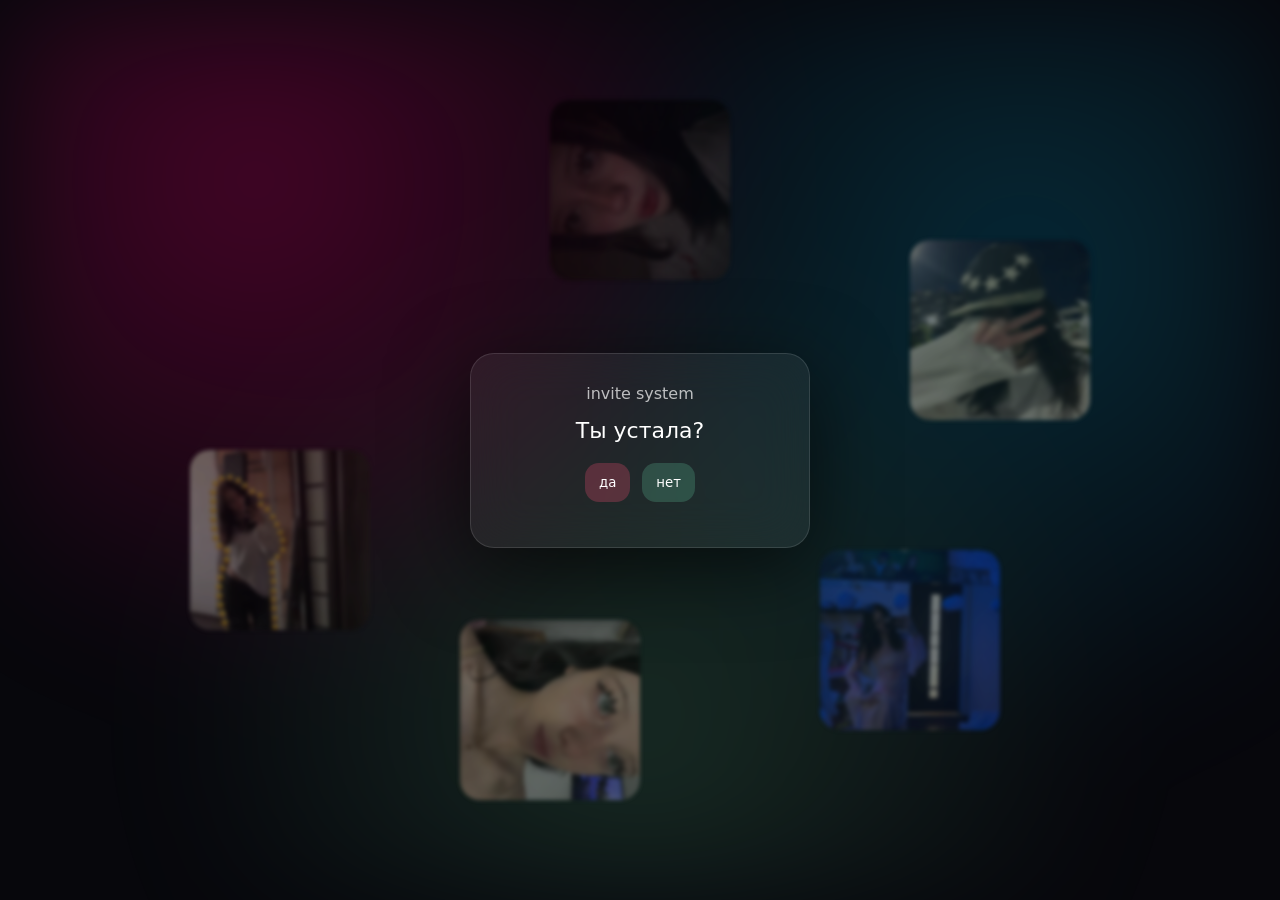
==== index.html @ 66d2438a "Update index.html" ====
<!DOCTYPE html>
<html lang="ru">
<head>
<meta charset="UTF-8">
<meta name="viewport" content="width=device-width, initial-scale=1.0">
<title>invite</title>
<link rel="stylesheet" href="style.css">
</head>

<body>

<div class="glow"></div>

<div class="gallery">
  <img src="images/photo1.jpg">
  <img src="images/photo2.jpg">
  <img src="images/photo3.jpg">
  <img src="images/photo4.jpg">
  <img src="images/photo5.jpg">
</div>

<div class="card" id="card">

  <div class="title">invite system</div>

  <div id="question" class="question">Ты устала?</div>

  <div id="buttons" class="buttons">

    <button class="btn danger" onclick="answer('yes')">да</button>
    <button class="btn good" onclick="answer('no')">нет</button>

  </div>

  <div id="msg" class="msg"></div>

</div>

<script>
let step = 1;
let locked = false;

const q = document.getElementById("question");
const btn = document.getElementById("buttons");
const msg = document.getElementById("msg");
const card = document.getElementById("card");

function animate(){
  card.classList.add("pop");
  setTimeout(()=>card.classList.remove("pop"),300);
}

function stop(){
  btn.innerHTML = "";
  locked = true;
}

/* 🔙 кнопка назад */
function back(){
  locked = false;
  step = 1;
  msg.innerText = "";
  q.innerText = "Ты устала?";

  btn.innerHTML = `
    <button class="btn danger" onclick="answer('yes')">да</button>
    <button class="btn good" onclick="answer('no')">нет</button>
  `;
}

function answer(type){
  if(locked && type !== 'back') return;

  animate();

  // 1
  if(step === 1){

    if(type === "yes"){
      q.innerText = "закрой сайт и отдохни";
      msg.innerText = "💤";

      btn.innerHTML = `
        <button class="btn back" onclick="back()">назад</button>
      `;
      locked = true;
      return;
    }

    step++;
    q.innerText = "как настроение?";

    btn.innerHTML = `
      <button class="btn good" onclick="answer('good')">все хорошо</button>
      <button class="btn danger" onclick="answer('bad')">плохо</button>
    `;
    return;
  }

  // 2
  if(step === 2){

    if(type === "bad"){
      q.innerText = "надеюсь станет лучше";
      msg.innerText = "💙";

      btn.innerHTML = `
        <button class="btn back" onclick="back()">назад</button>
      `;
      locked = true;
      return;
    }

    step++;
    q.innerText = "пойдём в Discord?";

    btn.innerHTML = `
      <button class="btn good" onclick="answer('yes')">да</button>
      <button class="btn danger" onclick="answer('no')">нет</button>
    `;
    return;
  }

  // 3
  if(step === 3){

    if(type === "yes"){
      window.open("https://t.me/ffweld?text=пойдем!", "_blank");
      return;
    }

    q.innerText = "ну ладнааа";
    msg.innerText = "🌧";

    btn.innerHTML = `
      <button class="btn good" onclick="window.open('https://rainymood.com/', '_blank')">
        ок
      </button>
    `;

    stop();
    return;
  }
}
</script>

</body>
</html>
---- style.css ----
*{
margin:0;
padding:0;
box-sizing:border-box;
font-family:system-ui;
}

body{
height:100vh;
overflow:hidden;
display:flex;
justify-content:center;
align-items:center;
background:#07070c;
color:white;
}

/* 🌫 glow фон */
.glow{
position:fixed;
inset:0;
background:
radial-gradient(circle at 20% 20%, rgba(255,0,120,0.25), transparent 40%),
radial-gradient(circle at 80% 30%, rgba(0,200,255,0.18), transparent 40%),
radial-gradient(circle at 50% 80%, rgba(120,255,180,0.15), transparent 50%);
filter:blur(60px);
z-index:-3;
animation:moveGlow 10s infinite alternate;
}

/* 📸 фото */
.gallery{
position:absolute;
width:900px;
height:700px;
}

.gallery img{
position:absolute;
width:180px;
height:180px;
object-fit:cover;
border-radius:20px;
filter:blur(2px) brightness(0.7);
opacity:0.6;
transition:0.4s;
animation:float 8s ease-in-out infinite;
}

.gallery img:nth-child(1){top:0;left:40%;}
.gallery img:nth-child(2){top:20%;right:0;}
.gallery img:nth-child(3){bottom:0;left:30%;}
.gallery img:nth-child(4){bottom:10%;right:10%;}
.gallery img:nth-child(5){top:50%;left:0;}

/* hover */
.gallery img:hover{
transform:scale(1.2);
opacity:1;
filter:blur(0);
z-index:5;
}

/* 🧊 карточка */
.card{
width:340px;
padding:30px;
border-radius:24px;
background:rgba(255,255,255,0.06);
backdrop-filter:blur(25px);
border:1px solid rgba(255,255,255,0.12);
text-align:center;
box-shadow:0 20px 80px rgba(0,0,0,0.6);
z-index:2;
animation:fadeIn 1s ease;
}

/* текст */
.title{
display:flex;
align-items:center;
justify-content:center;
gap:8px;
opacity:0.7;
margin-bottom:15px;
}

.question{
font-size:22px;
margin-bottom:20px;
animation:textIn 0.5s ease;
}

.msg{
margin-top:15px;
opacity:0.7;
}

/* кнопки */
.buttons{
display:flex;
gap:12px;
justify-content:center;
flex-wrap:wrap;
}

.btn{
display:flex;
align-items:center;
gap:6px;
padding:12px 14px;
border-radius:14px;
border:none;
cursor:pointer;
color:white;
background:rgba(255,255,255,0.08);
transition:0.2s;
}

.btn:hover{
transform:scale(1.08);
}

.icon{
width:16px;
height:16px;
}

/* цвета */
.danger{background:rgba(255,80,120,0.25);}
.good{background:rgba(120,255,200,0.18);}

/* ✨ анимации */
@keyframes float{
0%,100%{transform:translateY(0);}
50%{transform:translateY(-15px);}
}

@keyframes fadeIn{
from{opacity:0;transform:scale(0.98);}
to{opacity:1;transform:scale(1);}
}

@keyframes textIn{
from{opacity:0;transform:translateY(10px);}
to{opacity:1;transform:translateY(0);}
}

@keyframes moveGlow{
0%{transform:translateX(-20px);}
100%{transform:translateX(20px);}
}

/* 💥 эффект клика */
.pop{
animation:pop 0.3s ease;
}

@keyframes pop{
0%{transform:scale(1);}
50%{transform:scale(1.05);}
100%{transform:scale(1);}
}
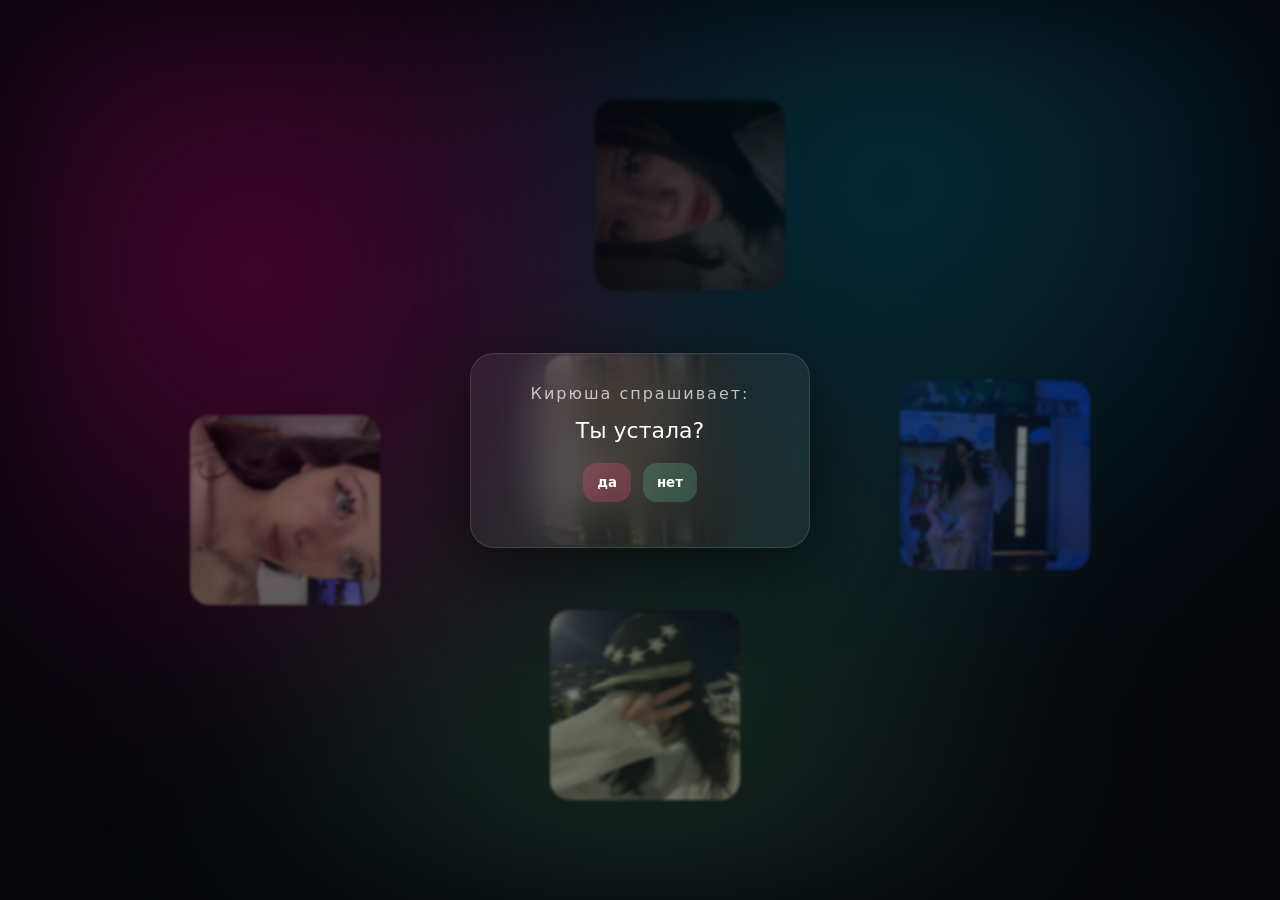
==== commit 60710283: "Update index.html" ====
--- a/index.html
+++ b/index.html
@@ -21,7 +21,7 @@
 
 <div class="card" id="card">
 
-  <div class="title">invite system</div>
+  <div class="title">Кирюша спрашивает:</div>
 
   <div id="question" class="question">Ты устала?</div>
 
@@ -55,7 +55,6 @@
   locked = true;
 }
 
-/* 🔙 кнопка назад */
 function back(){
   locked = false;
   step = 1;
@@ -73,16 +72,13 @@
 
   animate();
 
-  // 1
   if(step === 1){
 
     if(type === "yes"){
       q.innerText = "закрой сайт и отдохни";
       msg.innerText = "💤";
 
-      btn.innerHTML = `
-        <button class="btn back" onclick="back()">назад</button>
-      `;
+      btn.innerHTML = `<button class="btn back" onclick="back()">назад</button>`;
       locked = true;
       return;
     }
@@ -97,16 +93,13 @@
     return;
   }
 
-  // 2
   if(step === 2){
 
     if(type === "bad"){
       q.innerText = "надеюсь станет лучше";
       msg.innerText = "💙";
 
-      btn.innerHTML = `
-        <button class="btn back" onclick="back()">назад</button>
-      `;
+      btn.innerHTML = `<button class="btn back" onclick="back()">назад</button>`;
       locked = true;
       return;
     }
@@ -121,7 +114,6 @@
     return;
   }
 
-  // 3
   if(step === 3){
 
     if(type === "yes"){
--- a/style.css
+++ b/style.css
@@ -11,24 +11,24 @@
 display:flex;
 justify-content:center;
 align-items:center;
-background:#07070c;
+background:#06060a;
 color:white;
 }
 
-/* 🌫 glow фон */
+/* 🌈 живой фон */
 .glow{
 position:fixed;
 inset:0;
 background:
-radial-gradient(circle at 20% 20%, rgba(255,0,120,0.25), transparent 40%),
-radial-gradient(circle at 80% 30%, rgba(0,200,255,0.18), transparent 40%),
+radial-gradient(circle at 20% 30%, rgba(255,0,150,0.25), transparent 40%),
+radial-gradient(circle at 70% 20%, rgba(0,200,255,0.20), transparent 45%),
 radial-gradient(circle at 50% 80%, rgba(120,255,180,0.15), transparent 50%);
-filter:blur(60px);
+filter:blur(70px);
+animation:moveGlow 8s infinite alternate;
 z-index:-3;
-animation:moveGlow 10s infinite alternate;
 }
 
-/* 📸 фото */
+/* 📸 фотки */
 .gallery{
 position:absolute;
 width:900px;
@@ -37,21 +37,21 @@
 
 .gallery img{
 position:absolute;
-width:180px;
-height:180px;
+width:190px;
+height:190px;
 object-fit:cover;
 border-radius:20px;
-filter:blur(2px) brightness(0.7);
 opacity:0.6;
+filter:blur(1.5px) brightness(0.7);
 transition:0.4s;
-animation:float 8s ease-in-out infinite;
+animation:float 7s ease-in-out infinite;
 }
 
-.gallery img:nth-child(1){top:0;left:40%;}
-.gallery img:nth-child(2){top:20%;right:0;}
-.gallery img:nth-child(3){bottom:0;left:30%;}
-.gallery img:nth-child(4){bottom:10%;right:10%;}
-.gallery img:nth-child(5){top:50%;left:0;}
+.gallery img:nth-child(1){top:0;left:45%;}
+.gallery img:nth-child(2){bottom:0;left:40%;}
+.gallery img:nth-child(3){left:0;top:45%;}
+.gallery img:nth-child(4){right:0;top:40%;}
+.gallery img:nth-child(5){top:50%;left:50%;transform:translate(-50%,-50%);}
 
 /* hover */
 .gallery img:hover{
@@ -70,25 +70,21 @@
 backdrop-filter:blur(25px);
 border:1px solid rgba(255,255,255,0.12);
 text-align:center;
+animation:pop 0.6s ease;
 box-shadow:0 20px 80px rgba(0,0,0,0.6);
-z-index:2;
-animation:fadeIn 1s ease;
 }
 
 /* текст */
 .title{
-display:flex;
-align-items:center;
-justify-content:center;
-gap:8px;
 opacity:0.7;
 margin-bottom:15px;
+letter-spacing:2px;
 }
 
 .question{
 font-size:22px;
 margin-bottom:20px;
-animation:textIn 0.5s ease;
+animation:textIn 0.4s ease;
 }
 
 .msg{
@@ -105,44 +101,42 @@
 }
 
 .btn{
-display:flex;
-align-items:center;
-gap:6px;
 padding:12px 14px;
 border-radius:14px;
 border:none;
 cursor:pointer;
 color:white;
+font-weight:600;
 background:rgba(255,255,255,0.08);
-transition:0.2s;
+transition:0.25s;
 }
 
 .btn:hover{
 transform:scale(1.08);
 }
 
-.icon{
-width:16px;
-height:16px;
-}
-
-/* цвета */
 .danger{background:rgba(255,80,120,0.25);}
 .good{background:rgba(120,255,200,0.18);}
+
+/* 🔙 back */
+.back{
+background:rgba(255,255,255,0.12);
+}
 
 /* ✨ анимации */
 @keyframes float{
 0%,100%{transform:translateY(0);}
-50%{transform:translateY(-15px);}
+50%{transform:translateY(-18px);}
 }
 
-@keyframes fadeIn{
-from{opacity:0;transform:scale(0.98);}
-to{opacity:1;transform:scale(1);}
+@keyframes pop{
+0%{transform:scale(0.95);}
+50%{transform:scale(1.03);}
+100%{transform:scale(1);}
 }
 
 @keyframes textIn{
-from{opacity:0;transform:translateY(10px);}
+from{opacity:0;transform:translateY(8px);}
 to{opacity:1;transform:translateY(0);}
 }
 
@@ -150,14 +144,3 @@
 0%{transform:translateX(-20px);}
 100%{transform:translateX(20px);}
 }
-
-/* 💥 эффект клика */
-.pop{
-animation:pop 0.3s ease;
-}
-
-@keyframes pop{
-0%{transform:scale(1);}
-50%{transform:scale(1.05);}
-100%{transform:scale(1);}
-}
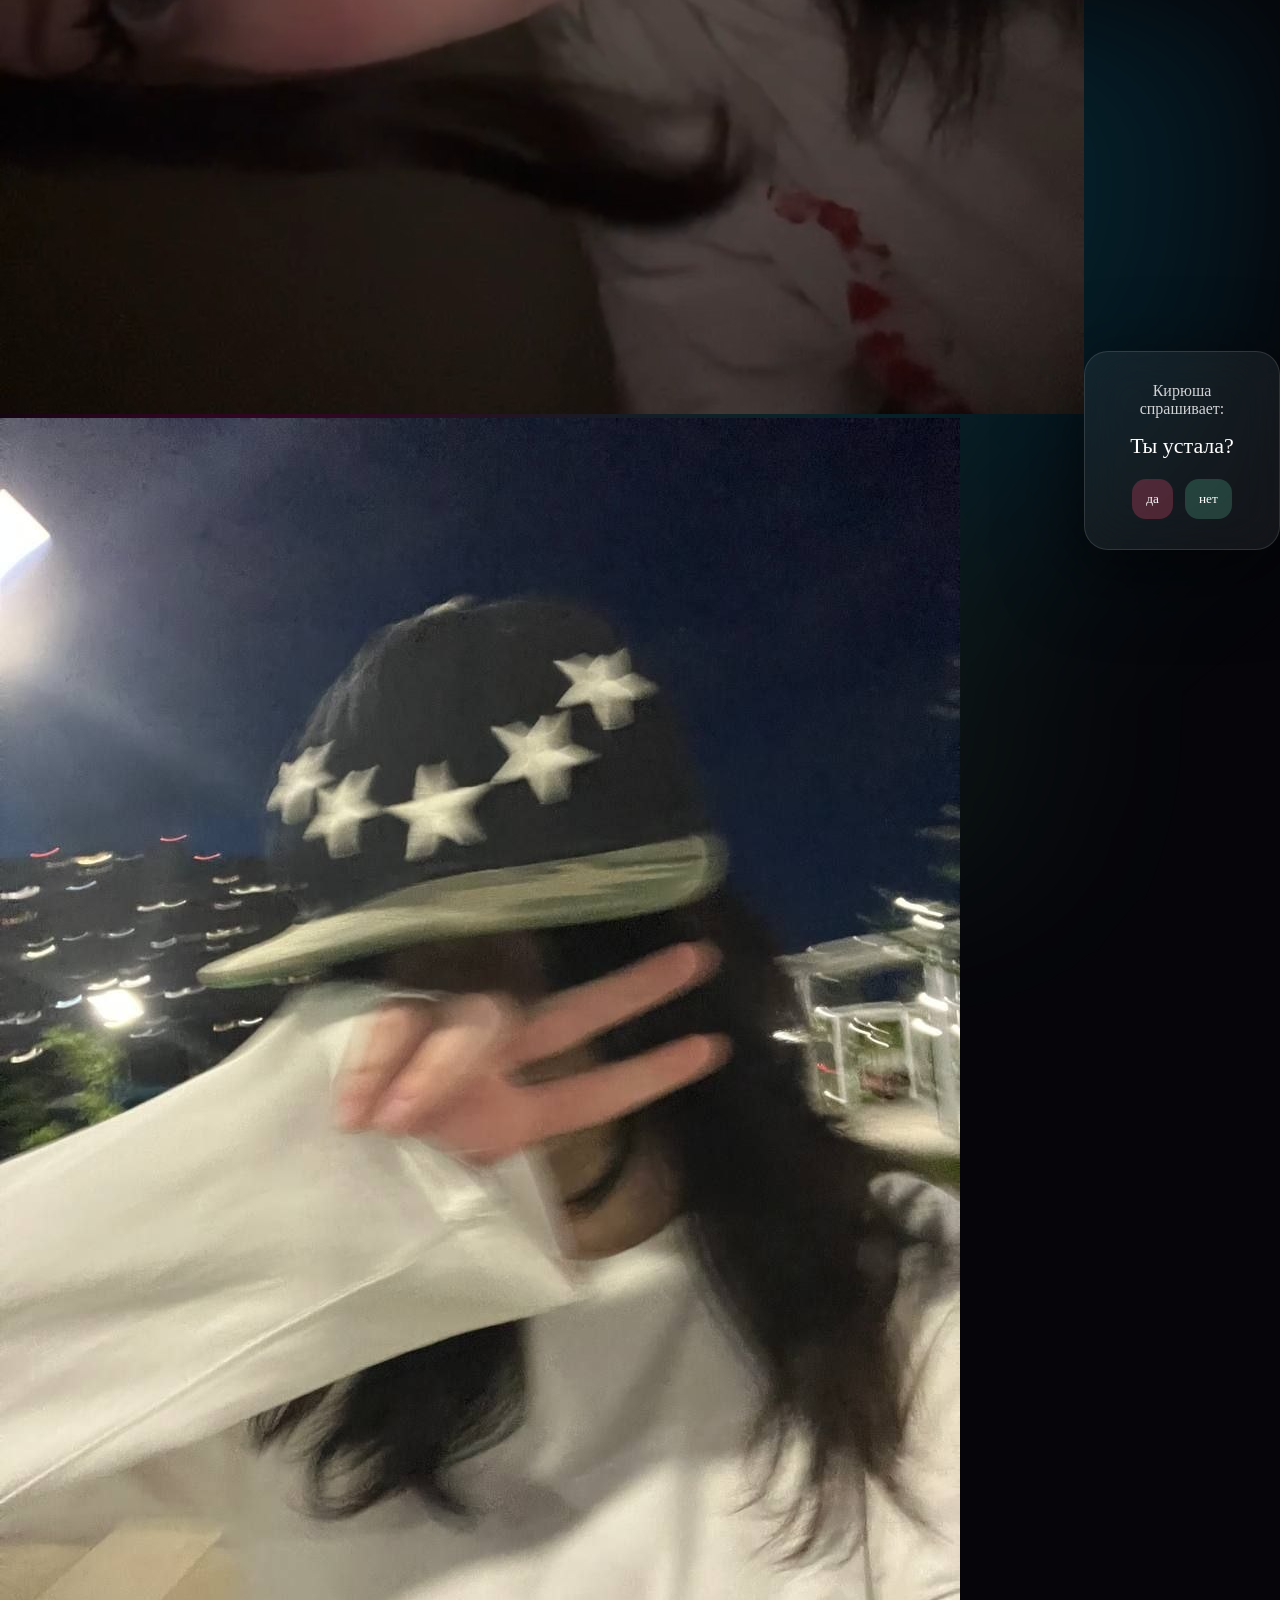
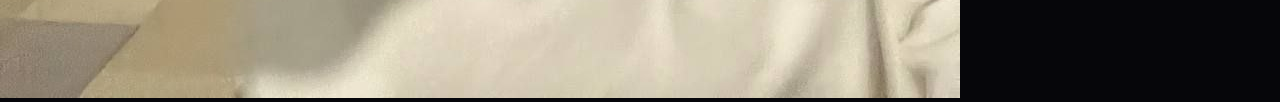
==== commit 12a70d72: "Update index.html" ====
--- a/index.html
+++ b/index.html
@@ -3,7 +3,7 @@
 <head>
 <meta charset="UTF-8">
 <meta name="viewport" content="width=device-width, initial-scale=1.0">
-<title>invite</title>
+<title>Kiryuha</title>
 <link rel="stylesheet" href="style.css">
 </head>
 
@@ -11,15 +11,13 @@
 
 <div class="glow"></div>
 
-<div class="gallery">
-  <img src="images/photo1.jpg">
-  <img src="images/photo2.jpg">
-  <img src="images/photo3.jpg">
-  <img src="images/photo4.jpg">
-  <img src="images/photo5.jpg">
+<!-- 📸 2 СЛОТА ФОТО -->
+<div class="photos">
+  <img id="imgA" src="images/photo1.jpg">
+  <img id="imgB" src="images/photo2.jpg">
 </div>
 
-<div class="card" id="card">
+<div class="card">
 
   <div class="title">Кирюша спрашивает:</div>
 
@@ -43,42 +41,46 @@
 const q = document.getElementById("question");
 const btn = document.getElementById("buttons");
 const msg = document.getElementById("msg");
-const card = document.getElementById("card");
 
-function animate(){
-  card.classList.add("pop");
-  setTimeout(()=>card.classList.remove("pop"),300);
+const imgA = document.getElementById("imgA");
+const imgB = document.getElementById("imgB");
+
+const photos = [
+  "images/photo1.jpg",
+  "images/photo2.jpg",
+  "images/photo3.jpg",
+  "images/photo4.jpg",
+  "images/photo5.jpg"
+];
+
+let index = 2;
+let toggle = false;
+
+/* 🔁 плавная смена фото */
+function swapPhotos(){
+  index = (index + 1) % photos.length;
+
+  const next = photos[index];
+
+  if(toggle){
+    imgA.src = next;
+  } else {
+    imgB.src = next;
+  }
+
+  toggle = !toggle;
 }
 
-function stop(){
-  btn.innerHTML = "";
-  locked = true;
-}
-
-function back(){
-  locked = false;
-  step = 1;
-  msg.innerText = "";
-  q.innerText = "Ты устала?";
-
-  btn.innerHTML = `
-    <button class="btn danger" onclick="answer('yes')">да</button>
-    <button class="btn good" onclick="answer('no')">нет</button>
-  `;
-}
+setInterval(swapPhotos, 3500);
 
 function answer(type){
-  if(locked && type !== 'back') return;
-
-  animate();
+  if(locked) return;
 
   if(step === 1){
 
     if(type === "yes"){
       q.innerText = "закрой сайт и отдохни";
       msg.innerText = "💤";
-
-      btn.innerHTML = `<button class="btn back" onclick="back()">назад</button>`;
       locked = true;
       return;
     }
@@ -98,8 +100,6 @@
     if(type === "bad"){
       q.innerText = "надеюсь станет лучше";
       msg.innerText = "💙";
-
-      btn.innerHTML = `<button class="btn back" onclick="back()">назад</button>`;
       locked = true;
       return;
     }
@@ -130,7 +130,7 @@
       </button>
     `;
 
-    stop();
+    locked = true;
     return;
   }
 }
--- a/style.css
+++ b/style.css
@@ -1,8 +1,22 @@
+@font-face {
+  font-family: "IsaacFill";
+  src: url("ISAACFONTDESCRIPTIONENGRUS-FILL_0.TTF");
+}
+
+@font-face {
+  font-family: "IsaacOriginal";
+  src: url("ISAACFONTDESCRIPTIONENGRUS-ORIGINAL-SVG_0.TTF");
+}
+
+@font-face {
+  font-family: "IsaacOutline";
+  src: url("ISAACFONTDESCRIPTIONENGRUS-OUTLINE_0.TTF");
+}
+
 *{
 margin:0;
 padding:0;
 box-sizing:border-box;
-font-family:system-ui;
 }
 
 body{
@@ -13,9 +27,10 @@
 align-items:center;
 background:#06060a;
 color:white;
+font-family:"IsaacOriginal", system-ui;
 }
 
-/* 🌈 живой фон */
+/* 🌈 фон */
 .glow{
 position:fixed;
 inset:0;
@@ -37,28 +52,47 @@
 
 .gallery img{
 position:absolute;
-width:190px;
-height:190px;
+width:180px;
+height:180px;
 object-fit:cover;
-border-radius:20px;
-opacity:0.6;
+border-radius:18px;
+opacity:0.65;
 filter:blur(1.5px) brightness(0.7);
-transition:0.4s;
 animation:float 7s ease-in-out infinite;
+transition:0.3s;
 }
 
+/* 📍 позиция */
 .gallery img:nth-child(1){top:0;left:45%;}
 .gallery img:nth-child(2){bottom:0;left:40%;}
 .gallery img:nth-child(3){left:0;top:45%;}
 .gallery img:nth-child(4){right:0;top:40%;}
 .gallery img:nth-child(5){top:50%;left:50%;transform:translate(-50%,-50%);}
 
-/* hover */
-.gallery img:hover{
-transform:scale(1.2);
-opacity:1;
-filter:blur(0);
-z-index:5;
+/* 📱 МОБИЛКА — ТОЛЬКО 2 ФОТО */
+@media (max-width:600px){
+
+.gallery img{
+width:140px;
+height:140px;
+opacity:0.6;
+}
+
+.gallery img:nth-child(3),
+.gallery img:nth-child(4),
+.gallery img:nth-child(5){
+display:none;
+}
+
+.gallery img:nth-child(1){
+top:10%;
+left:10%;
+}
+
+.gallery img:nth-child(2){
+bottom:10%;
+right:10%;
+}
 }
 
 /* 🧊 карточка */
@@ -74,22 +108,20 @@
 box-shadow:0 20px 80px rgba(0,0,0,0.6);
 }
 
-/* текст */
+/* 🧠 заголовок */
 .title{
-opacity:0.7;
+font-family:"IsaacFill";
+opacity:0.8;
 margin-bottom:15px;
-letter-spacing:2px;
+font-size:16px;
 }
 
+/* текст */
 .question{
 font-size:22px;
 margin-bottom:20px;
 animation:textIn 0.4s ease;
-}
-
-.msg{
-margin-top:15px;
-opacity:0.7;
+font-family:"IsaacOriginal";
 }
 
 /* кнопки */
@@ -106,9 +138,9 @@
 border:none;
 cursor:pointer;
 color:white;
-font-weight:600;
 background:rgba(255,255,255,0.08);
 transition:0.25s;
+font-family:"IsaacOriginal";
 }
 
 .btn:hover{
@@ -117,16 +149,17 @@
 
 .danger{background:rgba(255,80,120,0.25);}
 .good{background:rgba(120,255,200,0.18);}
-
-/* 🔙 back */
-.back{
-background:rgba(255,255,255,0.12);
-}
+.back{background:rgba(255,255,255,0.12);}
 
 /* ✨ анимации */
 @keyframes float{
 0%,100%{transform:translateY(0);}
 50%{transform:translateY(-18px);}
+}
+
+@keyframes moveGlow{
+0%{transform:translateX(-20px);}
+100%{transform:translateX(20px);}
 }
 
 @keyframes pop{
@@ -139,8 +172,3 @@
 from{opacity:0;transform:translateY(8px);}
 to{opacity:1;transform:translateY(0);}
 }
-
-@keyframes moveGlow{
-0%{transform:translateX(-20px);}
-100%{transform:translateX(20px);}
-}
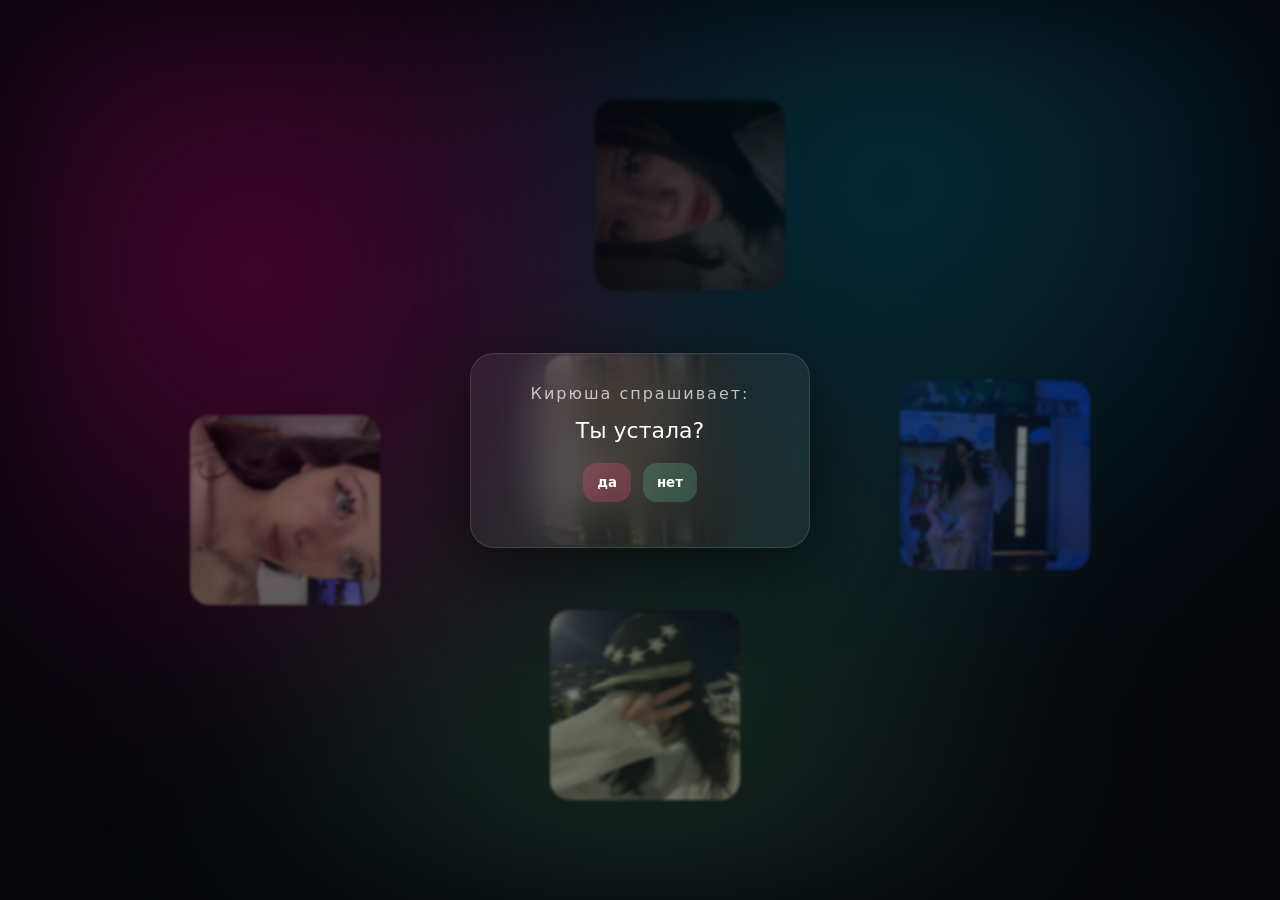
==== commit 8784a89a: "Update index.html" ====
--- a/index.html
+++ b/index.html
@@ -3,7 +3,7 @@
 <head>
 <meta charset="UTF-8">
 <meta name="viewport" content="width=device-width, initial-scale=1.0">
-<title>Kiryuha</title>
+<title>invite</title>
 <link rel="stylesheet" href="style.css">
 </head>
 
@@ -11,13 +11,15 @@
 
 <div class="glow"></div>
 
-<!-- 📸 2 СЛОТА ФОТО -->
-<div class="photos">
-  <img id="imgA" src="images/photo1.jpg">
-  <img id="imgB" src="images/photo2.jpg">
+<div class="gallery">
+  <img src="images/photo1.jpg">
+  <img src="images/photo2.jpg">
+  <img src="images/photo3.jpg">
+  <img src="images/photo4.jpg">
+  <img src="images/photo5.jpg">
 </div>
 
-<div class="card">
+<div class="card" id="card">
 
   <div class="title">Кирюша спрашивает:</div>
 
@@ -41,46 +43,42 @@
 const q = document.getElementById("question");
 const btn = document.getElementById("buttons");
 const msg = document.getElementById("msg");
+const card = document.getElementById("card");
 
-const imgA = document.getElementById("imgA");
-const imgB = document.getElementById("imgB");
-
-const photos = [
-  "images/photo1.jpg",
-  "images/photo2.jpg",
-  "images/photo3.jpg",
-  "images/photo4.jpg",
-  "images/photo5.jpg"
-];
-
-let index = 2;
-let toggle = false;
-
-/* 🔁 плавная смена фото */
-function swapPhotos(){
-  index = (index + 1) % photos.length;
-
-  const next = photos[index];
-
-  if(toggle){
-    imgA.src = next;
-  } else {
-    imgB.src = next;
-  }
-
-  toggle = !toggle;
+function animate(){
+  card.classList.add("pop");
+  setTimeout(()=>card.classList.remove("pop"),300);
 }
 
-setInterval(swapPhotos, 3500);
+function stop(){
+  btn.innerHTML = "";
+  locked = true;
+}
+
+function back(){
+  locked = false;
+  step = 1;
+  msg.innerText = "";
+  q.innerText = "Ты устала?";
+
+  btn.innerHTML = `
+    <button class="btn danger" onclick="answer('yes')">да</button>
+    <button class="btn good" onclick="answer('no')">нет</button>
+  `;
+}
 
 function answer(type){
-  if(locked) return;
+  if(locked && type !== 'back') return;
+
+  animate();
 
   if(step === 1){
 
     if(type === "yes"){
       q.innerText = "закрой сайт и отдохни";
       msg.innerText = "💤";
+
+      btn.innerHTML = `<button class="btn back" onclick="back()">назад</button>`;
       locked = true;
       return;
     }
@@ -100,6 +98,8 @@
     if(type === "bad"){
       q.innerText = "надеюсь станет лучше";
       msg.innerText = "💙";
+
+      btn.innerHTML = `<button class="btn back" onclick="back()">назад</button>`;
       locked = true;
       return;
     }
@@ -130,7 +130,7 @@
       </button>
     `;
 
-    locked = true;
+    stop();
     return;
   }
 }
--- a/style.css
+++ b/style.css
@@ -1,22 +1,8 @@
-@font-face {
-  font-family: "IsaacFill";
-  src: url("ISAACFONTDESCRIPTIONENGRUS-FILL_0.TTF");
-}
-
-@font-face {
-  font-family: "IsaacOriginal";
-  src: url("ISAACFONTDESCRIPTIONENGRUS-ORIGINAL-SVG_0.TTF");
-}
-
-@font-face {
-  font-family: "IsaacOutline";
-  src: url("ISAACFONTDESCRIPTIONENGRUS-OUTLINE_0.TTF");
-}
-
 *{
 margin:0;
 padding:0;
 box-sizing:border-box;
+font-family:system-ui;
 }
 
 body{
@@ -27,10 +13,9 @@
 align-items:center;
 background:#06060a;
 color:white;
-font-family:"IsaacOriginal", system-ui;
 }
 
-/* 🌈 фон */
+/* 🌈 живой фон */
 .glow{
 position:fixed;
 inset:0;
@@ -52,47 +37,28 @@
 
 .gallery img{
 position:absolute;
-width:180px;
-height:180px;
+width:190px;
+height:190px;
 object-fit:cover;
-border-radius:18px;
-opacity:0.65;
+border-radius:20px;
+opacity:0.6;
 filter:blur(1.5px) brightness(0.7);
+transition:0.4s;
 animation:float 7s ease-in-out infinite;
-transition:0.3s;
 }
 
-/* 📍 позиция */
 .gallery img:nth-child(1){top:0;left:45%;}
 .gallery img:nth-child(2){bottom:0;left:40%;}
 .gallery img:nth-child(3){left:0;top:45%;}
 .gallery img:nth-child(4){right:0;top:40%;}
 .gallery img:nth-child(5){top:50%;left:50%;transform:translate(-50%,-50%);}
 
-/* 📱 МОБИЛКА — ТОЛЬКО 2 ФОТО */
-@media (max-width:600px){
-
-.gallery img{
-width:140px;
-height:140px;
-opacity:0.6;
-}
-
-.gallery img:nth-child(3),
-.gallery img:nth-child(4),
-.gallery img:nth-child(5){
-display:none;
-}
-
-.gallery img:nth-child(1){
-top:10%;
-left:10%;
-}
-
-.gallery img:nth-child(2){
-bottom:10%;
-right:10%;
-}
+/* hover */
+.gallery img:hover{
+transform:scale(1.2);
+opacity:1;
+filter:blur(0);
+z-index:5;
 }
 
 /* 🧊 карточка */
@@ -108,20 +74,22 @@
 box-shadow:0 20px 80px rgba(0,0,0,0.6);
 }
 
-/* 🧠 заголовок */
+/* текст */
 .title{
-font-family:"IsaacFill";
-opacity:0.8;
+opacity:0.7;
 margin-bottom:15px;
-font-size:16px;
+letter-spacing:2px;
 }
 
-/* текст */
 .question{
 font-size:22px;
 margin-bottom:20px;
 animation:textIn 0.4s ease;
-font-family:"IsaacOriginal";
+}
+
+.msg{
+margin-top:15px;
+opacity:0.7;
 }
 
 /* кнопки */
@@ -138,9 +106,9 @@
 border:none;
 cursor:pointer;
 color:white;
+font-weight:600;
 background:rgba(255,255,255,0.08);
 transition:0.25s;
-font-family:"IsaacOriginal";
 }
 
 .btn:hover{
@@ -149,17 +117,16 @@
 
 .danger{background:rgba(255,80,120,0.25);}
 .good{background:rgba(120,255,200,0.18);}
-.back{background:rgba(255,255,255,0.12);}
+
+/* 🔙 back */
+.back{
+background:rgba(255,255,255,0.12);
+}
 
 /* ✨ анимации */
 @keyframes float{
 0%,100%{transform:translateY(0);}
 50%{transform:translateY(-18px);}
-}
-
-@keyframes moveGlow{
-0%{transform:translateX(-20px);}
-100%{transform:translateX(20px);}
 }
 
 @keyframes pop{
@@ -172,3 +139,8 @@
 from{opacity:0;transform:translateY(8px);}
 to{opacity:1;transform:translateY(0);}
 }
+
+@keyframes moveGlow{
+0%{transform:translateX(-20px);}
+100%{transform:translateX(20px);}
+}
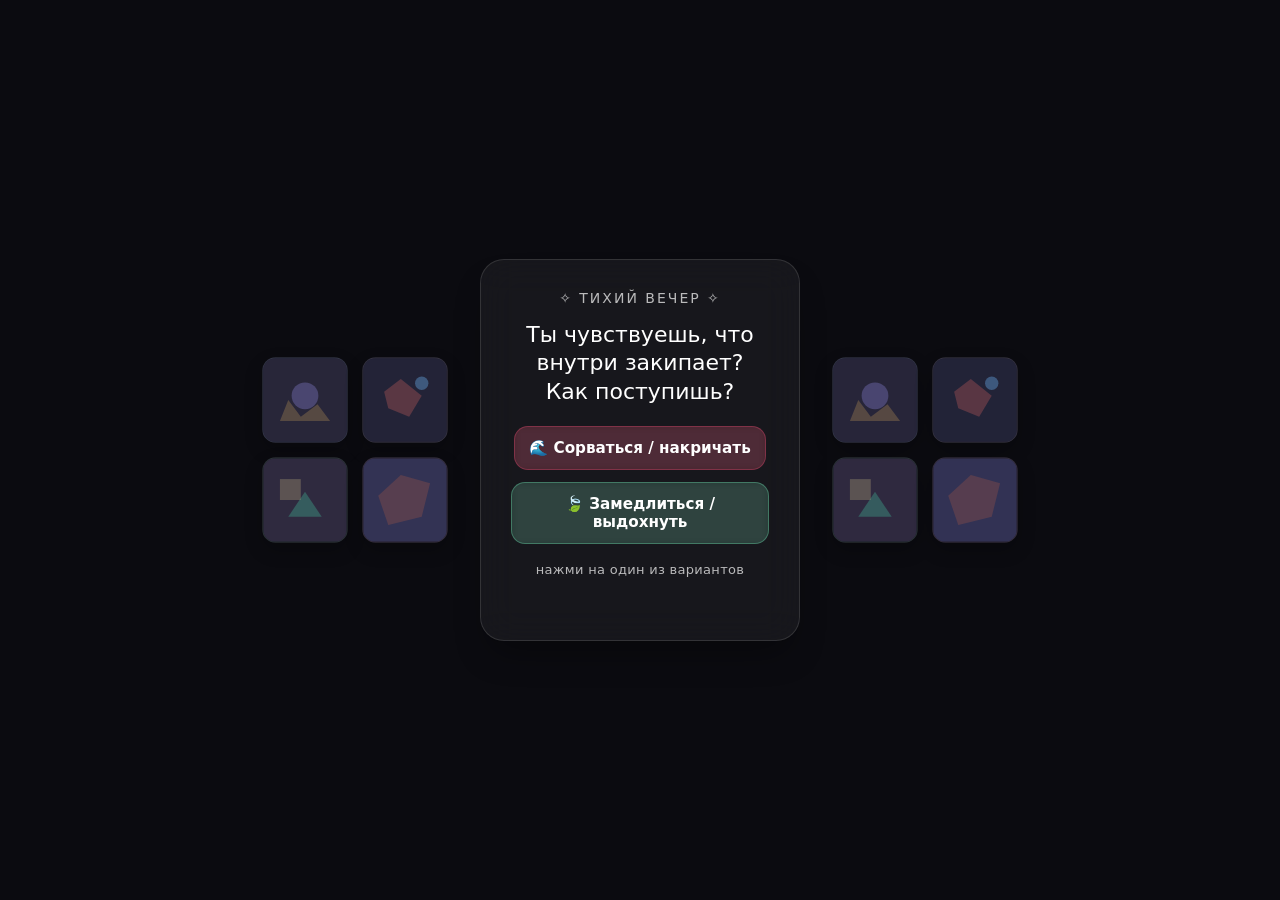
==== commit 60aaf55a: "Update index.html" ====
--- a/index.html
+++ b/index.html
@@ -1,140 +1,265 @@
 <!DOCTYPE html>
 <html lang="ru">
 <head>
-<meta charset="UTF-8">
-<meta name="viewport" content="width=device-width, initial-scale=1.0">
-<title>invite</title>
-<link rel="stylesheet" href="style.css">
+    <meta charset="UTF-8">
+    <meta name="viewport" content="width=device-width, initial-scale=1.0, user-scalable=no">
+    <title>Момент выбора</title>
+    <style>
+        * {
+            margin: 0;
+            padding: 0;
+            box-sizing: border-box;
+            font-family: system-ui, -apple-system, 'Segoe UI', Roboto, 'Helvetica Neue', sans-serif;
+        }
+
+        body {
+            height: 100vh;
+            display: flex;
+            justify-content: center;
+            align-items: center;
+            background: #0b0b10;
+            color: white;
+            overflow: hidden;
+        }
+
+        .wrap {
+            display: flex;
+            gap: 30px;
+            align-items: center;
+            animation: fadeIn 1s ease;
+        }
+
+        .gallery {
+            display: grid;
+            grid-template-columns: repeat(2, 90px);
+            grid-gap: 10px;
+            animation: float 6s ease-in-out infinite;
+        }
+
+        .gallery img {
+            width: 90px;
+            height: 90px;
+            object-fit: cover;
+            border-radius: 14px;
+            opacity: 0.75;
+            transform: scale(0.95);
+            transition: 0.3s;
+            box-shadow: 0 8px 20px rgba(0,0,0,0.3);
+            border: 1px solid rgba(255,255,255,0.1);
+        }
+
+        .gallery img:hover {
+            transform: scale(1.05);
+            opacity: 1;
+            border-color: rgba(255,255,255,0.3);
+        }
+
+        .card {
+            width: 320px;
+            padding: 30px;
+            border-radius: 24px;
+            background: rgba(255,255,255,0.05);
+            backdrop-filter: blur(18px);
+            border: 1px solid rgba(255,255,255,0.12);
+            text-align: center;
+            animation: pop 0.8s ease;
+            transition: all 0.3s;
+            box-shadow: 0 20px 35px -12px rgba(0,0,0,0.4);
+        }
+
+        .title {
+            opacity: 0.7;
+            font-size: 14px;
+            margin-bottom: 15px;
+            letter-spacing: 2px;
+            text-transform: uppercase;
+            font-weight: 400;
+        }
+
+        .question {
+            font-size: 22px;
+            margin-bottom: 20px;
+            transition: 0.3s;
+            font-weight: 500;
+            line-height: 1.3;
+        }
+
+        .buttons {
+            display: flex;
+            gap: 12px;
+            justify-content: center;
+            flex-wrap: wrap;
+        }
+
+        .btn {
+            padding: 12px 14px;
+            border-radius: 14px;
+            border: none;
+            cursor: pointer;
+            color: white;
+            font-weight: 600;
+            background: rgba(255,255,255,0.08);
+            display: flex;
+            align-items: center;
+            gap: 8px;
+            transition: 0.2s;
+            font-size: 0.95rem;
+            backdrop-filter: blur(4px);
+        }
+
+        .btn:hover {
+            transform: scale(1.02);
+            background: rgba(255,255,255,0.15);
+        }
+
+        .danger {
+            background: rgba(255,80,120,0.2);
+            border: 1px solid rgba(255,80,120,0.3);
+        }
+        .danger:hover {
+            background: rgba(255,80,120,0.35);
+            border-color: rgba(255,120,150,0.6);
+        }
+
+        .good {
+            background: rgba(120,255,200,0.15);
+            border: 1px solid rgba(120,255,200,0.3);
+        }
+        .good:hover {
+            background: rgba(120,255,200,0.3);
+        }
+
+        .msg {
+            margin-top: 18px;
+            opacity: 0.7;
+            font-size: 13px;
+            transition: 0.2s;
+            min-height: 48px;
+            font-weight: 400;
+            letter-spacing: 0.3px;
+        }
+
+        @keyframes fadeIn {
+            from { opacity: 0; transform: translateY(10px); }
+            to { opacity: 1; transform: translateY(0); }
+        }
+
+        @keyframes pop {
+            from { transform: scale(0.92); opacity: 0; backdrop-filter: blur(0px);}
+            to { transform: scale(1); opacity: 1; backdrop-filter: blur(18px);}
+        }
+
+        @keyframes float {
+            0%,100% { transform: translateY(0); }
+            50% { transform: translateY(-8px); }
+        }
+
+        @media (max-width: 600px) {
+            .wrap {
+                gap: 12px;
+                flex-direction: column;
+            }
+            .gallery {
+                grid-template-columns: repeat(2, 70px);
+                grid-gap: 8px;
+            }
+            .gallery img {
+                width: 70px;
+                height: 70px;
+            }
+            .card {
+                width: 280px;
+                padding: 22px;
+            }
+            .question {
+                font-size: 18px;
+            }
+            .btn {
+                padding: 9px 12px;
+                font-size: 0.85rem;
+            }
+        }
+
+        .gallery img:nth-child(1) { background: #2a2e45; object-position: 20% 30%; }
+        .gallery img:nth-child(2) { background: #2d2a3e; object-position: 40% 60%; }
+        .gallery img:nth-child(3) { background: #1f2a2f; object-position: 55% 45%; }
+        .gallery img:nth-child(4) { background: #2e2538; object-position: 70% 50%; }
+    </style>
 </head>
-
 <body>
 
-<div class="glow"></div>
-
-<div class="gallery">
-  <img src="images/photo1.jpg">
-  <img src="images/photo2.jpg">
-  <img src="images/photo3.jpg">
-  <img src="images/photo4.jpg">
-  <img src="images/photo5.jpg">
+<div class="wrap">
+    <div class="gallery">
+        <img src="data:image/svg+xml,%3Csvg xmlns='http://www.w3.org/2000/svg' viewBox='0 0 100 100'%3E%3Crect width='100' height='100' fill='%23322f47'/%3E%3Ccircle cx='50' cy='45' r='16' fill='%23a29bfe' opacity='0.4'/%3E%3Cpath d='M20 75 L80 75 L65 55 L45 70 L30 50 Z' fill='%23fdcb6e' opacity='0.3'/%3E%3C/svg%3E" alt="">
+        <img src="data:image/svg+xml,%3Csvg xmlns='http://www.w3.org/2000/svg' viewBox='0 0 100 100'%3E%3Crect width='100' height='100' fill='%232b2c44'/%3E%3Cpath d='M25 40 L45 25 L70 45 L55 70 L30 60 Z' fill='%23ff7675' opacity='0.35'/%3E%3Ccircle cx='70' cy='30' r='8' fill='%2374b9ff' opacity='0.5'/%3E%3C/svg%3E" alt="">
+        <img src="data:image/svg+xml,%3Csvg xmlns='http://www.w3.org/2000/svg' viewBox='0 0 100 100'%3E%3Crect width='100' height='100' fill='%233c354f'/%3E%3Cpath d='M30 70 L70 70 L50 40 Z' fill='%2355efc4' opacity='0.35'/%3E%3Crect x='20' y='25' width='25' height='25' fill='%23ffeaa7' opacity='0.3'/%3E%3C/svg%3E" alt="">
+        <img src="data:image/svg+xml,%3Csvg xmlns='http://www.w3.org/2000/svg' viewBox='0 0 100 100'%3E%3Crect width='100' height='100' fill='%2341416b'/%3E%3Cpath d='M45 20 L80 30 L70 70 L30 80 L18 45 Z' fill='%23e17055' opacity='0.3'/%3E%3C/svg%3E" alt="">
+    </div>
+
+    <div class="card" id="mainCard">
+        <div class="title">✧ ТИХИЙ ВЕЧЕР ✧</div>
+        <div class="question" id="questionText">Ты чувствуешь, что внутри закипает?<br>Как поступишь?</div>
+        <div class="buttons">
+            <button class="btn danger" id="btnBad">🌊 Сорваться / накричать</button>
+            <button class="btn good" id="btnGood">🍃 Замедлиться / выдохнуть</button>
+        </div>
+        <div class="msg" id="messageBox">нажми на один из вариантов</div>
+    </div>
+
+    <div class="gallery">
+        <img src="data:image/svg+xml,%3Csvg xmlns='http://www.w3.org/2000/svg' viewBox='0 0 100 100'%3E%3Crect width='100' height='100' fill='%23322f47'/%3E%3Ccircle cx='50' cy='45' r='16' fill='%23a29bfe' opacity='0.4'/%3E%3Cpath d='M20 75 L80 75 L65 55 L45 70 L30 50 Z' fill='%23fdcb6e' opacity='0.3'/%3E%3C/svg%3E" alt="">
+        <img src="data:image/svg+xml,%3Csvg xmlns='http://www.w3.org/2000/svg' viewBox='0 0 100 100'%3E%3Crect width='100' height='100' fill='%232b2c44'/%3E%3Cpath d='M25 40 L45 25 L70 45 L55 70 L30 60 Z' fill='%23ff7675' opacity='0.35'/%3E%3Ccircle cx='70' cy='30' r='8' fill='%2374b9ff' opacity='0.5'/%3E%3C/svg%3E" alt="">
+        <img src="data:image/svg+xml,%3Csvg xmlns='http://www.w3.org/2000/svg' viewBox='0 0 100 100'%3E%3Crect width='100' height='100' fill='%233c354f'/%3E%3Cpath d='M30 70 L70 70 L50 40 Z' fill='%2355efc4' opacity='0.35'/%3E%3Crect x='20' y='25' width='25' height='25' fill='%23ffeaa7' opacity='0.3'/%3E%3C/svg%3E" alt="">
+        <img src="data:image/svg+xml,%3Csvg xmlns='http://www.w3.org/2000/svg' viewBox='0 0 100 100'%3E%3Crect width='100' height='100' fill='%2341416b'/%3E%3Cpath d='M45 20 L80 30 L70 70 L30 80 L18 45 Z' fill='%23e17055' opacity='0.3'/%3E%3C/svg%3E" alt="">
+    </div>
 </div>
 
-<div class="card" id="card">
-
-  <div class="title">Кирюша спрашивает:</div>
-
-  <div id="question" class="question">Ты устала?</div>
-
-  <div id="buttons" class="buttons">
-
-    <button class="btn danger" onclick="answer('yes')">да</button>
-    <button class="btn good" onclick="answer('no')">нет</button>
-
-  </div>
-
-  <div id="msg" class="msg"></div>
-
-</div>
-
 <script>
-let step = 1;
-let locked = false;
-
-const q = document.getElementById("question");
-const btn = document.getElementById("buttons");
-const msg = document.getElementById("msg");
-const card = document.getElementById("card");
-
-function animate(){
-  card.classList.add("pop");
-  setTimeout(()=>card.classList.remove("pop"),300);
-}
-
-function stop(){
-  btn.innerHTML = "";
-  locked = true;
-}
-
-function back(){
-  locked = false;
-  step = 1;
-  msg.innerText = "";
-  q.innerText = "Ты устала?";
-
-  btn.innerHTML = `
-    <button class="btn danger" onclick="answer('yes')">да</button>
-    <button class="btn good" onclick="answer('no')">нет</button>
-  `;
-}
-
-function answer(type){
-  if(locked && type !== 'back') return;
-
-  animate();
-
-  if(step === 1){
-
-    if(type === "yes"){
-      q.innerText = "закрой сайт и отдохни";
-      msg.innerText = "💤";
-
-      btn.innerHTML = `<button class="btn back" onclick="back()">назад</button>`;
-      locked = true;
-      return;
-    }
-
-    step++;
-    q.innerText = "как настроение?";
-
-    btn.innerHTML = `
-      <button class="btn good" onclick="answer('good')">все хорошо</button>
-      <button class="btn danger" onclick="answer('bad')">плохо</button>
-    `;
-    return;
-  }
-
-  if(step === 2){
-
-    if(type === "bad"){
-      q.innerText = "надеюсь станет лучше";
-      msg.innerText = "💙";
-
-      btn.innerHTML = `<button class="btn back" onclick="back()">назад</button>`;
-      locked = true;
-      return;
-    }
-
-    step++;
-    q.innerText = "пойдём в Discord?";
-
-    btn.innerHTML = `
-      <button class="btn good" onclick="answer('yes')">да</button>
-      <button class="btn danger" onclick="answer('no')">нет</button>
-    `;
-    return;
-  }
-
-  if(step === 3){
-
-    if(type === "yes"){
-      window.open("https://t.me/ffweld?text=пойдем!", "_blank");
-      return;
-    }
-
-    q.innerText = "ну ладнааа";
-    msg.innerText = "🌧";
-
-    btn.innerHTML = `
-      <button class="btn good" onclick="window.open('https://rainymood.com/', '_blank')">
-        ок
-      </button>
-    `;
-
-    stop();
-    return;
-  }
-}
+    (function() {
+        const questionEl = document.getElementById('questionText');
+        const msgBox = document.getElementById('messageBox');
+        const btnBad = document.getElementById('btnBad');
+        const btnGood = document.getElementById('btnGood');
+        const card = document.getElementById('mainCard');
+
+        let timeoutId = null;
+
+        function clearTimer() {
+            if (timeoutId) {
+                clearTimeout(timeoutId);
+                timeoutId = null;
+            }
+        }
+
+        function resetToNeutral(delay = 2200) {
+            clearTimer();
+            timeoutId = setTimeout(() => {
+                questionEl.innerHTML = "Ты чувствуешь, что внутри закипает?<br>Как поступишь?";
+                msgBox.innerHTML = "выбери снова — дыхание свободно";
+                msgBox.style.opacity = "0.7";
+                card.style.borderColor = "rgba(255,255,255,0.12)";
+                timeoutId = null;
+            }, delay);
+        }
+
+        btnBad.addEventListener('click', () => {
+            clearTimer();
+            questionEl.innerHTML = "✧ Горячая волна ✧";
+            msgBox.innerHTML = "Ты сорвался, слова летят. Горький привкус... Сделай глоток воды. Попробуй иначе в следующий раз.";
+            msgBox.style.opacity = "0.9";
+            card.style.borderColor = "rgba(255,80,120,0.5)";
+            resetToNeutral(2800);
+        });
+
+        btnGood.addEventListener('click', () => {
+            clearTimer();
+            questionEl.innerHTML = "❀ Тишина внутри ❀";
+            msgBox.innerHTML = "Ты сделал паузу, глубоко вздохнул. Напряжение тает. В этом есть сила.";
+            msgBox.style.opacity = "0.9";
+            card.style.borderColor = "rgba(120,255,200,0.5)";
+            resetToNeutral(2600);
+        });
+    })();
 </script>
-
 </body>
 </html>
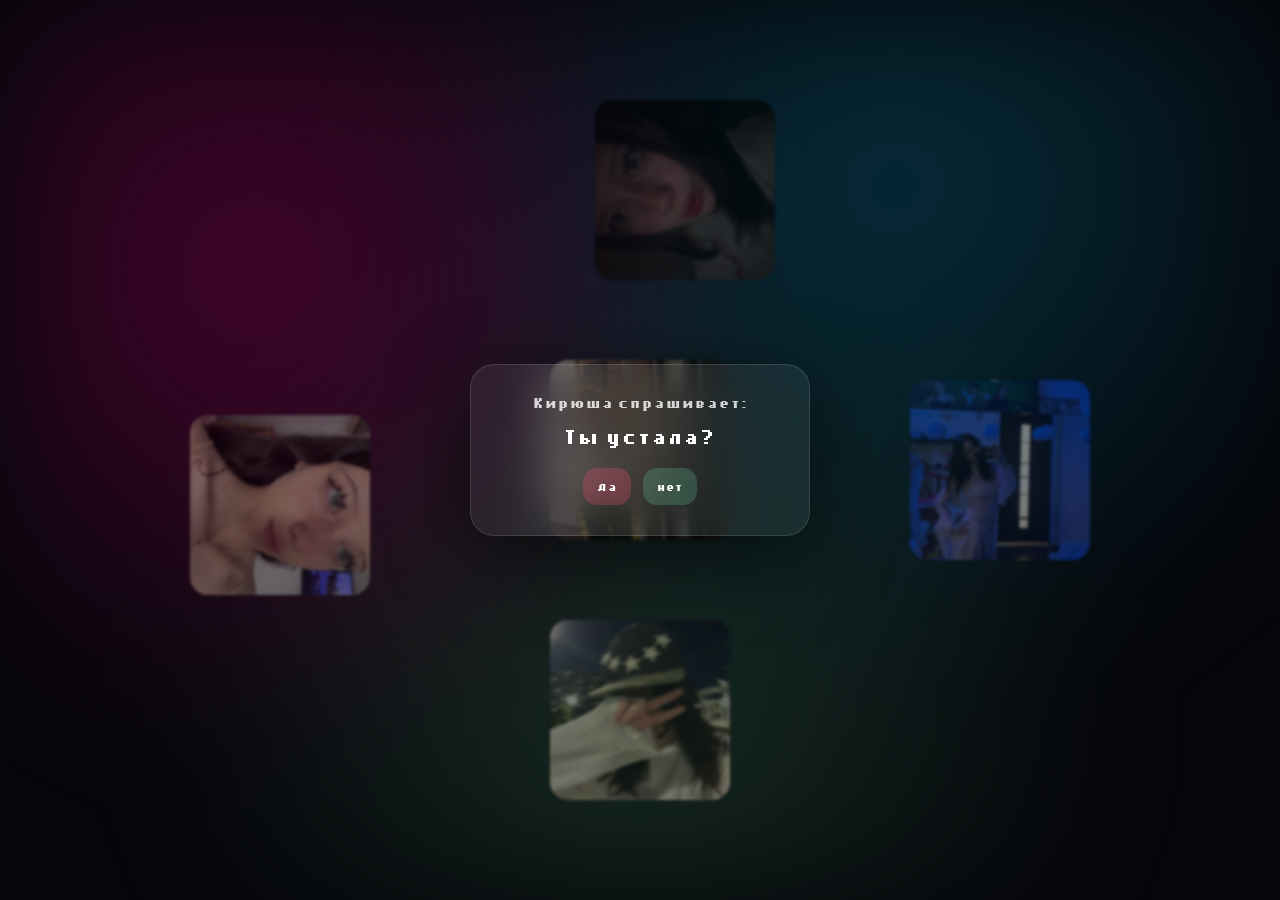
==== commit 6098d9b7: "Update index.html" ====
--- a/index.html
+++ b/index.html
@@ -1,265 +1,140 @@
 <!DOCTYPE html>
 <html lang="ru">
 <head>
-    <meta charset="UTF-8">
-    <meta name="viewport" content="width=device-width, initial-scale=1.0, user-scalable=no">
-    <title>Момент выбора</title>
-    <style>
-        * {
-            margin: 0;
-            padding: 0;
-            box-sizing: border-box;
-            font-family: system-ui, -apple-system, 'Segoe UI', Roboto, 'Helvetica Neue', sans-serif;
-        }
+<meta charset="UTF-8">
+<meta name="viewport" content="width=device-width, initial-scale=1.0">
+<title>invite</title>
+<link rel="stylesheet" href="style.css">
+</head>
 
-        body {
-            height: 100vh;
-            display: flex;
-            justify-content: center;
-            align-items: center;
-            background: #0b0b10;
-            color: white;
-            overflow: hidden;
-        }
-
-        .wrap {
-            display: flex;
-            gap: 30px;
-            align-items: center;
-            animation: fadeIn 1s ease;
-        }
-
-        .gallery {
-            display: grid;
-            grid-template-columns: repeat(2, 90px);
-            grid-gap: 10px;
-            animation: float 6s ease-in-out infinite;
-        }
-
-        .gallery img {
-            width: 90px;
-            height: 90px;
-            object-fit: cover;
-            border-radius: 14px;
-            opacity: 0.75;
-            transform: scale(0.95);
-            transition: 0.3s;
-            box-shadow: 0 8px 20px rgba(0,0,0,0.3);
-            border: 1px solid rgba(255,255,255,0.1);
-        }
-
-        .gallery img:hover {
-            transform: scale(1.05);
-            opacity: 1;
-            border-color: rgba(255,255,255,0.3);
-        }
-
-        .card {
-            width: 320px;
-            padding: 30px;
-            border-radius: 24px;
-            background: rgba(255,255,255,0.05);
-            backdrop-filter: blur(18px);
-            border: 1px solid rgba(255,255,255,0.12);
-            text-align: center;
-            animation: pop 0.8s ease;
-            transition: all 0.3s;
-            box-shadow: 0 20px 35px -12px rgba(0,0,0,0.4);
-        }
-
-        .title {
-            opacity: 0.7;
-            font-size: 14px;
-            margin-bottom: 15px;
-            letter-spacing: 2px;
-            text-transform: uppercase;
-            font-weight: 400;
-        }
-
-        .question {
-            font-size: 22px;
-            margin-bottom: 20px;
-            transition: 0.3s;
-            font-weight: 500;
-            line-height: 1.3;
-        }
-
-        .buttons {
-            display: flex;
-            gap: 12px;
-            justify-content: center;
-            flex-wrap: wrap;
-        }
-
-        .btn {
-            padding: 12px 14px;
-            border-radius: 14px;
-            border: none;
-            cursor: pointer;
-            color: white;
-            font-weight: 600;
-            background: rgba(255,255,255,0.08);
-            display: flex;
-            align-items: center;
-            gap: 8px;
-            transition: 0.2s;
-            font-size: 0.95rem;
-            backdrop-filter: blur(4px);
-        }
-
-        .btn:hover {
-            transform: scale(1.02);
-            background: rgba(255,255,255,0.15);
-        }
-
-        .danger {
-            background: rgba(255,80,120,0.2);
-            border: 1px solid rgba(255,80,120,0.3);
-        }
-        .danger:hover {
-            background: rgba(255,80,120,0.35);
-            border-color: rgba(255,120,150,0.6);
-        }
-
-        .good {
-            background: rgba(120,255,200,0.15);
-            border: 1px solid rgba(120,255,200,0.3);
-        }
-        .good:hover {
-            background: rgba(120,255,200,0.3);
-        }
-
-        .msg {
-            margin-top: 18px;
-            opacity: 0.7;
-            font-size: 13px;
-            transition: 0.2s;
-            min-height: 48px;
-            font-weight: 400;
-            letter-spacing: 0.3px;
-        }
-
-        @keyframes fadeIn {
-            from { opacity: 0; transform: translateY(10px); }
-            to { opacity: 1; transform: translateY(0); }
-        }
-
-        @keyframes pop {
-            from { transform: scale(0.92); opacity: 0; backdrop-filter: blur(0px);}
-            to { transform: scale(1); opacity: 1; backdrop-filter: blur(18px);}
-        }
-
-        @keyframes float {
-            0%,100% { transform: translateY(0); }
-            50% { transform: translateY(-8px); }
-        }
-
-        @media (max-width: 600px) {
-            .wrap {
-                gap: 12px;
-                flex-direction: column;
-            }
-            .gallery {
-                grid-template-columns: repeat(2, 70px);
-                grid-gap: 8px;
-            }
-            .gallery img {
-                width: 70px;
-                height: 70px;
-            }
-            .card {
-                width: 280px;
-                padding: 22px;
-            }
-            .question {
-                font-size: 18px;
-            }
-            .btn {
-                padding: 9px 12px;
-                font-size: 0.85rem;
-            }
-        }
-
-        .gallery img:nth-child(1) { background: #2a2e45; object-position: 20% 30%; }
-        .gallery img:nth-child(2) { background: #2d2a3e; object-position: 40% 60%; }
-        .gallery img:nth-child(3) { background: #1f2a2f; object-position: 55% 45%; }
-        .gallery img:nth-child(4) { background: #2e2538; object-position: 70% 50%; }
-    </style>
-</head>
 <body>
 
-<div class="wrap">
-    <div class="gallery">
-        <img src="data:image/svg+xml,%3Csvg xmlns='http://www.w3.org/2000/svg' viewBox='0 0 100 100'%3E%3Crect width='100' height='100' fill='%23322f47'/%3E%3Ccircle cx='50' cy='45' r='16' fill='%23a29bfe' opacity='0.4'/%3E%3Cpath d='M20 75 L80 75 L65 55 L45 70 L30 50 Z' fill='%23fdcb6e' opacity='0.3'/%3E%3C/svg%3E" alt="">
-        <img src="data:image/svg+xml,%3Csvg xmlns='http://www.w3.org/2000/svg' viewBox='0 0 100 100'%3E%3Crect width='100' height='100' fill='%232b2c44'/%3E%3Cpath d='M25 40 L45 25 L70 45 L55 70 L30 60 Z' fill='%23ff7675' opacity='0.35'/%3E%3Ccircle cx='70' cy='30' r='8' fill='%2374b9ff' opacity='0.5'/%3E%3C/svg%3E" alt="">
-        <img src="data:image/svg+xml,%3Csvg xmlns='http://www.w3.org/2000/svg' viewBox='0 0 100 100'%3E%3Crect width='100' height='100' fill='%233c354f'/%3E%3Cpath d='M30 70 L70 70 L50 40 Z' fill='%2355efc4' opacity='0.35'/%3E%3Crect x='20' y='25' width='25' height='25' fill='%23ffeaa7' opacity='0.3'/%3E%3C/svg%3E" alt="">
-        <img src="data:image/svg+xml,%3Csvg xmlns='http://www.w3.org/2000/svg' viewBox='0 0 100 100'%3E%3Crect width='100' height='100' fill='%2341416b'/%3E%3Cpath d='M45 20 L80 30 L70 70 L30 80 L18 45 Z' fill='%23e17055' opacity='0.3'/%3E%3C/svg%3E" alt="">
-    </div>
+<div class="glow"></div>
 
-    <div class="card" id="mainCard">
-        <div class="title">✧ ТИХИЙ ВЕЧЕР ✧</div>
-        <div class="question" id="questionText">Ты чувствуешь, что внутри закипает?<br>Как поступишь?</div>
-        <div class="buttons">
-            <button class="btn danger" id="btnBad">🌊 Сорваться / накричать</button>
-            <button class="btn good" id="btnGood">🍃 Замедлиться / выдохнуть</button>
-        </div>
-        <div class="msg" id="messageBox">нажми на один из вариантов</div>
-    </div>
+<div class="gallery">
+  <img src="images/photo1.jpg">
+  <img src="images/photo2.jpg">
+  <img src="images/photo3.jpg">
+  <img src="images/photo4.jpg">
+  <img src="images/photo5.jpg">
+</div>
 
-    <div class="gallery">
-        <img src="data:image/svg+xml,%3Csvg xmlns='http://www.w3.org/2000/svg' viewBox='0 0 100 100'%3E%3Crect width='100' height='100' fill='%23322f47'/%3E%3Ccircle cx='50' cy='45' r='16' fill='%23a29bfe' opacity='0.4'/%3E%3Cpath d='M20 75 L80 75 L65 55 L45 70 L30 50 Z' fill='%23fdcb6e' opacity='0.3'/%3E%3C/svg%3E" alt="">
-        <img src="data:image/svg+xml,%3Csvg xmlns='http://www.w3.org/2000/svg' viewBox='0 0 100 100'%3E%3Crect width='100' height='100' fill='%232b2c44'/%3E%3Cpath d='M25 40 L45 25 L70 45 L55 70 L30 60 Z' fill='%23ff7675' opacity='0.35'/%3E%3Ccircle cx='70' cy='30' r='8' fill='%2374b9ff' opacity='0.5'/%3E%3C/svg%3E" alt="">
-        <img src="data:image/svg+xml,%3Csvg xmlns='http://www.w3.org/2000/svg' viewBox='0 0 100 100'%3E%3Crect width='100' height='100' fill='%233c354f'/%3E%3Cpath d='M30 70 L70 70 L50 40 Z' fill='%2355efc4' opacity='0.35'/%3E%3Crect x='20' y='25' width='25' height='25' fill='%23ffeaa7' opacity='0.3'/%3E%3C/svg%3E" alt="">
-        <img src="data:image/svg+xml,%3Csvg xmlns='http://www.w3.org/2000/svg' viewBox='0 0 100 100'%3E%3Crect width='100' height='100' fill='%2341416b'/%3E%3Cpath d='M45 20 L80 30 L70 70 L30 80 L18 45 Z' fill='%23e17055' opacity='0.3'/%3E%3C/svg%3E" alt="">
-    </div>
+<div class="card" id="card">
+
+  <div class="title">Кирюша спрашивает:</div>
+
+  <div id="question" class="question">Ты устала?</div>
+
+  <div id="buttons" class="buttons">
+
+    <button class="btn danger" onclick="answer('yes')">да</button>
+    <button class="btn good" onclick="answer('no')">нет</button>
+
+  </div>
+
+  <div id="msg" class="msg"></div>
+
 </div>
 
 <script>
-    (function() {
-        const questionEl = document.getElementById('questionText');
-        const msgBox = document.getElementById('messageBox');
-        const btnBad = document.getElementById('btnBad');
-        const btnGood = document.getElementById('btnGood');
-        const card = document.getElementById('mainCard');
+let step = 1;
+let locked = false;
 
-        let timeoutId = null;
+const q = document.getElementById("question");
+const btn = document.getElementById("buttons");
+const msg = document.getElementById("msg");
+const card = document.getElementById("card");
 
-        function clearTimer() {
-            if (timeoutId) {
-                clearTimeout(timeoutId);
-                timeoutId = null;
-            }
-        }
+function animate(){
+  card.classList.add("pop");
+  setTimeout(()=>card.classList.remove("pop"),300);
+}
 
-        function resetToNeutral(delay = 2200) {
-            clearTimer();
-            timeoutId = setTimeout(() => {
-                questionEl.innerHTML = "Ты чувствуешь, что внутри закипает?<br>Как поступишь?";
-                msgBox.innerHTML = "выбери снова — дыхание свободно";
-                msgBox.style.opacity = "0.7";
-                card.style.borderColor = "rgba(255,255,255,0.12)";
-                timeoutId = null;
-            }, delay);
-        }
+function stop(){
+  btn.innerHTML = "";
+  locked = true;
+}
 
-        btnBad.addEventListener('click', () => {
-            clearTimer();
-            questionEl.innerHTML = "✧ Горячая волна ✧";
-            msgBox.innerHTML = "Ты сорвался, слова летят. Горький привкус... Сделай глоток воды. Попробуй иначе в следующий раз.";
-            msgBox.style.opacity = "0.9";
-            card.style.borderColor = "rgba(255,80,120,0.5)";
-            resetToNeutral(2800);
-        });
+function back(){
+  locked = false;
+  step = 1;
+  msg.innerText = "";
+  q.innerText = "Ты устала?";
 
-        btnGood.addEventListener('click', () => {
-            clearTimer();
-            questionEl.innerHTML = "❀ Тишина внутри ❀";
-            msgBox.innerHTML = "Ты сделал паузу, глубоко вздохнул. Напряжение тает. В этом есть сила.";
-            msgBox.style.opacity = "0.9";
-            card.style.borderColor = "rgba(120,255,200,0.5)";
-            resetToNeutral(2600);
-        });
-    })();
+  btn.innerHTML = `
+    <button class="btn danger" onclick="answer('yes')">да</button>
+    <button class="btn good" onclick="answer('no')">нет</button>
+  `;
+}
+
+function answer(type){
+  if(locked && type !== 'back') return;
+
+  animate();
+
+  if(step === 1){
+
+    if(type === "yes"){
+      q.innerText = "закрой сайт и отдохни";
+      msg.innerText = "💤";
+
+      btn.innerHTML = `<button class="btn back" onclick="back()">назад</button>`;
+      locked = true;
+      return;
+    }
+
+    step++;
+    q.innerText = "как настроение?";
+
+    btn.innerHTML = `
+      <button class="btn good" onclick="answer('good')">все хорошо</button>
+      <button class="btn danger" onclick="answer('bad')">плохо</button>
+    `;
+    return;
+  }
+
+  if(step === 2){
+
+    if(type === "bad"){
+      q.innerText = "надеюсь станет лучше 3";
+      msg.innerText = "";
+
+      btn.innerHTML = `<button class="btn back" onclick="back()">назад</button>`;
+      locked = true;
+      return;
+    }
+
+    step++;
+    q.innerText = "пойдём в дсс?";
+
+    btn.innerHTML = `
+      <button class="btn good" onclick="answer('yes')">да</button>
+      <button class="btn danger" onclick="answer('no')">нет</button>
+    `;
+    return;
+  }
+
+  if(step === 3){
+
+    if(type === "yes"){
+      window.open("https://t.me/ffweld?text=пойдем!", "_blank");
+      return;
+    }
+
+    q.innerText = "ну ладнааа (";
+    msg.innerText = "🌧🌧🌧";
+
+    btn.innerHTML = `
+      <button class="btn good" onclick="window.open('https://rainymood.com/', '_blank')">
+        ок
+      </button>
+    `;
+
+    stop();
+    return;
+  }
+}
 </script>
+
 </body>
 </html>
--- a/style.css
+++ b/style.css
@@ -0,0 +1,165 @@
+@font-face {
+  font-family: "IsaacFill";
+  src: url("ISAACFONTDESCRIPTIONENGRUS-FILL_0.TTF");
+}
+
+@font-face {
+  font-family: "IsaacOriginal";
+  src: url("ISAACFONTDESCRIPTIONENGRUS-FILL_0.TTF");
+}
+
+@font-face {
+  font-family: "IsaacOutline";
+  src: url("ISAACFONTDESCRIPTIONENGRUS-FILL_0.TTF");
+}
+
+*{
+margin:0;
+padding:0;
+box-sizing:border-box;
+}
+
+body{
+height:100vh;
+overflow:hidden;
+display:flex;
+justify-content:center;
+align-items:center;
+background:#06060a;
+color:white;
+font-family:"IsaacOriginal", system-ui;
+}
+
+.glow{
+position:fixed;
+inset:0;
+background:
+radial-gradient(circle at 20% 30%, rgba(255,0,150,0.25), transparent 40%),
+radial-gradient(circle at 70% 20%, rgba(0,200,255,0.20), transparent 45%),
+radial-gradient(circle at 50% 80%, rgba(120,255,180,0.15), transparent 50%);
+filter:blur(70px);
+animation:moveGlow 8s infinite alternate;
+z-index:-3;
+}
+
+.gallery{
+position:absolute;
+width:900px;
+height:700px;
+}
+
+.gallery img{
+position:absolute;
+width:180px;
+height:180px;
+object-fit:cover;
+border-radius:18px;
+opacity:0.65;
+filter:blur(1.5px) brightness(0.7);
+animation:float 7s ease-in-out infinite;
+transition:0.3s;
+}
+
+.gallery img:nth-child(1){top:0;left:45%;}
+.gallery img:nth-child(2){bottom:0;left:40%;}
+.gallery img:nth-child(3){left:0;top:45%;}
+.gallery img:nth-child(4){right:0;top:40%;}
+.gallery img:nth-child(5){top:50%;left:50%;transform:translate(-50%,-50%);}
+
+@media (max-width:600px){
+
+.gallery img{
+width:140px;
+height:140px;
+opacity:0.6;
+}
+
+.gallery img:nth-child(3),
+.gallery img:nth-child(4),
+.gallery img:nth-child(5){
+display:none;
+}
+
+.gallery img:nth-child(1){
+top:10%;
+left:10%;
+}
+
+.gallery img:nth-child(2){
+bottom:10%;
+right:10%;
+}
+}
+
+.card{
+width:340px;
+padding:30px;
+border-radius:24px;
+background:rgba(255,255,255,0.06);
+backdrop-filter:blur(25px);
+border:1px solid rgba(255,255,255,0.12);
+text-align:center;
+animation:pop 0.6s ease;
+box-shadow:0 20px 80px rgba(0,0,0,0.6);
+}
+
+.title{
+font-family:"IsaacFill";
+opacity:0.8;
+margin-bottom:15px;
+font-size:16px;
+}
+
+.question{
+font-size:22px;
+margin-bottom:20px;
+animation:textIn 0.4s ease;
+font-family:"IsaacOriginal";
+}
+
+.buttons{
+display:flex;
+gap:12px;
+justify-content:center;
+flex-wrap:wrap;
+}
+
+.btn{
+padding:12px 14px;
+border-radius:14px;
+border:none;
+cursor:pointer;
+color:white;
+background:rgba(255,255,255,0.08);
+transition:0.25s;
+font-family:"IsaacOriginal";
+}
+
+.btn:hover{
+transform:scale(1.08);
+}
+
+.danger{background:rgba(255,80,120,0.25);}
+.good{background:rgba(120,255,200,0.18);}
+.back{background:rgba(255,255,255,0.12);}
+
+@keyframes float{
+0%,100%{transform:translateY(0);}
+50%{transform:translateY(-18px);}
+}
+
+@keyframes moveGlow{
+0%{transform:translateX(-20px);}
+100%{transform:translateX(20px);}
+}
+
+@keyframes pop{
+0%{transform:scale(0.95);}
+50%{transform:scale(1.03);}
+100%{transform:scale(1);}
+}
+
+@keyframes textIn{
+from{opacity:0;transform:translateY(8px);}
+to{opacity:1;transform:translateY(0);}
+}
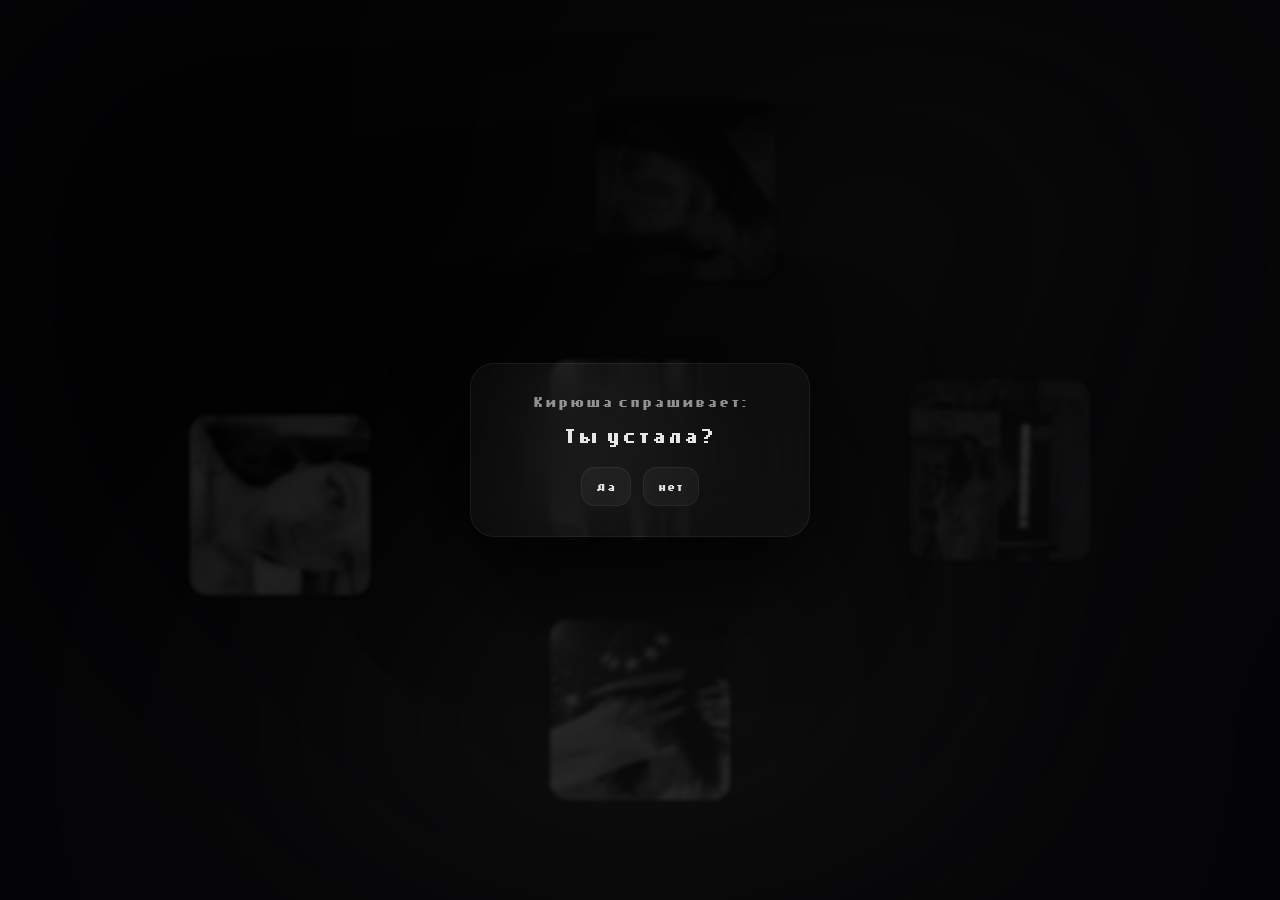
==== commit b6e95a6f: "Update index.html" ====
--- a/index.html
+++ b/index.html
@@ -8,7 +8,7 @@
 </head>
 
 <body>
-
+  
 <div class="glow"></div>
 
 <div class="gallery">
@@ -75,8 +75,8 @@
   if(step === 1){
 
     if(type === "yes"){
-      q.innerText = "закрой сайт и отдохни";
-      msg.innerText = "💤";
+      q.innerText = "закрой пойди и отдохни :";
+      msg.innerText = "";
 
       btn.innerHTML = `<button class="btn back" onclick="back()">назад</button>`;
       locked = true;
@@ -105,7 +105,7 @@
     }
 
     step++;
-    q.innerText = "пойдём в дсс?";
+    q.innerText = "пойдём в ds?";
 
     btn.innerHTML = `
       <button class="btn good" onclick="answer('yes')">да</button>
@@ -117,7 +117,7 @@
   if(step === 3){
 
     if(type === "yes"){
-      window.open("https://t.me/ffweld?text=пойдем!", "_blank");
+      window.open("https://t.me/ffweld?text=пойдем", "_blank");
       return;
     }
 
--- a/style.css
+++ b/style.css
@@ -13,153 +13,161 @@
   src: url("ISAACFONTDESCRIPTIONENGRUS-FILL_0.TTF");
 }
 
-*{
-margin:0;
-padding:0;
-box-sizing:border-box;
+* {
+  margin: 0;
+  padding: 0;
+  box-sizing: border-box;
 }
 
-body{
-height:100vh;
-overflow:hidden;
-display:flex;
-justify-content:center;
-align-items:center;
-background:#06060a;
-color:white;
-font-family:"IsaacOriginal", system-ui;
+body {
+  height: 100vh;
+  overflow: hidden;
+  display: flex;
+  justify-content: center;
+  align-items: center;
+  background: #050507;
+  color: #e6e6e6;
+  font-family: "IsaacOriginal", system-ui;
 }
 
-.glow{
-position:fixed;
-inset:0;
-background:
-radial-gradient(circle at 20% 30%, rgba(255,0,150,0.25), transparent 40%),
-radial-gradient(circle at 70% 20%, rgba(0,200,255,0.20), transparent 45%),
-radial-gradient(circle at 50% 80%, rgba(120,255,180,0.15), transparent 50%);
-filter:blur(70px);
-animation:moveGlow 8s infinite alternate;
-z-index:-3;
+.glow {
+  position: fixed;
+  inset: 0;
+  background:
+    radial-gradient(circle at 20% 30%, rgba(0,0,0,0.9), transparent 45%),
+    radial-gradient(circle at 70% 20%, rgba(10,10,10,0.85), transparent 50%),
+    radial-gradient(circle at 50% 80%, rgba(20,20,20,0.8), transparent 55%),
+    radial-gradient(circle at 50% 50%, rgba(0,0,0,0.95), transparent 60%);
+  filter: blur(110px);
+  animation: moveGlow 10s infinite alternate;
+  z-index: -3;
 }
 
-.gallery{
-position:absolute;
-width:900px;
-height:700px;
+.gallery {
+  position: absolute;
+  width: 900px;
+  height: 700px;
 }
 
-.gallery img{
-position:absolute;
-width:180px;
-height:180px;
-object-fit:cover;
-border-radius:18px;
-opacity:0.65;
-filter:blur(1.5px) brightness(0.7);
-animation:float 7s ease-in-out infinite;
-transition:0.3s;
+.gallery img {
+  position: absolute;
+  width: 180px;
+  height: 180px;
+  object-fit: cover;
+  border-radius: 18px;
+  opacity: 0.35;
+  filter: blur(2px) brightness(0.4) grayscale(1);
+  animation: float 7s ease-in-out infinite;
+  transition: 0.3s;
 }
 
-.gallery img:nth-child(1){top:0;left:45%;}
-.gallery img:nth-child(2){bottom:0;left:40%;}
-.gallery img:nth-child(3){left:0;top:45%;}
-.gallery img:nth-child(4){right:0;top:40%;}
-.gallery img:nth-child(5){top:50%;left:50%;transform:translate(-50%,-50%);}
-
-@media (max-width:600px){
-
-.gallery img{
-width:140px;
-height:140px;
-opacity:0.6;
+.gallery img:nth-child(1) { top: 0; left: 45%; }
+.gallery img:nth-child(2) { bottom: 0; left: 40%; }
+.gallery img:nth-child(3) { left: 0; top: 45%; }
+.gallery img:nth-child(4) { right: 0; top: 40%; }
+.gallery img:nth-child(5) {
+  top: 50%;
+  left: 50%;
+  transform: translate(-50%, -50%);
 }
 
-.gallery img:nth-child(3),
-.gallery img:nth-child(4),
-.gallery img:nth-child(5){
-display:none;
+@media (max-width: 600px) {
+  .gallery img {
+    width: 140px;
+    height: 140px;
+    opacity: 0.3;
+  }
+
+  .gallery img:nth-child(3),
+  .gallery img:nth-child(4),
+  .gallery img:nth-child(5) {
+    display: none;
+  }
+
+  .gallery img:nth-child(1) {
+    top: 10%;
+    left: 10%;
+  }
+
+  .gallery img:nth-child(2) {
+    bottom: 10%;
+    right: 10%;
+  }
 }
 
-.gallery img:nth-child(1){
-top:10%;
-left:10%;
+.card {
+  width: 340px;
+  padding: 30px;
+  border-radius: 24px;
+  background: rgba(255,255,255,0.03);
+  backdrop-filter: blur(35px);
+  border: 1px solid rgba(255,255,255,0.06);
+  text-align: center;
+  animation: pop 0.6s ease;
+  box-shadow: 0 30px 120px rgba(0,0,0,0.9);
 }
 
-.gallery img:nth-child(2){
-bottom:10%;
-right:10%;
-}
+.title {
+  font-family: "IsaacFill";
+  opacity: 0.6;
+  margin-bottom: 15px;
+  font-size: 16px;
 }
 
-.card{
-width:340px;
-padding:30px;
-border-radius:24px;
-background:rgba(255,255,255,0.06);
-backdrop-filter:blur(25px);
-border:1px solid rgba(255,255,255,0.12);
-text-align:center;
-animation:pop 0.6s ease;
-box-shadow:0 20px 80px rgba(0,0,0,0.6);
+.question {
+  font-size: 22px;
+  margin-bottom: 20px;
+  animation: textIn 0.4s ease;
+  font-family: "IsaacOriginal";
 }
 
-.title{
-font-family:"IsaacFill";
-opacity:0.8;
-margin-bottom:15px;
-font-size:16px;
+.buttons {
+  display: flex;
+  gap: 12px;
+  justify-content: center;
+  flex-wrap: wrap;
 }
 
-.question{
-font-size:22px;
-margin-bottom:20px;
-animation:textIn 0.4s ease;
-font-family:"IsaacOriginal";
+.btn {
+  padding: 12px 14px;
+  border-radius: 14px;
+  border: 1px solid rgba(255,255,255,0.06);
+  cursor: pointer;
+  color: #e6e6e6;
+  background: rgba(255,255,255,0.04);
+  transition: 0.25s;
+  font-family: "IsaacOriginal";
 }
 
-.buttons{
-display:flex;
-gap:12px;
-justify-content:center;
-flex-wrap:wrap;
+.btn:hover {
+  transform: scale(1.08);
+  background: rgba(255,255,255,0.08);
 }
 
-.btn{
-padding:12px 14px;
-border-radius:14px;
-border:none;
-cursor:pointer;
-color:white;
-background:rgba(255,255,255,0.08);
-transition:0.25s;
-font-family:"IsaacOriginal";
+.danger,
+.good,
+.back {
+  background: rgba(255,255,255,0.04);
+  border: 1px solid rgba(255,255,255,0.06);
 }
 
-.btn:hover{
-transform:scale(1.08);
+@keyframes float {
+  0%, 100% { transform: translateY(0); }
+  50% { transform: translateY(-18px); }
 }
 
-.danger{background:rgba(255,80,120,0.25);}
-.good{background:rgba(120,255,200,0.18);}
-.back{background:rgba(255,255,255,0.12);}
-
-@keyframes float{
-0%,100%{transform:translateY(0);}
-50%{transform:translateY(-18px);}
+@keyframes moveGlow {
+  0% { transform: translateX(-20px); }
+  100% { transform: translateX(20px); }
 }
 
-@keyframes moveGlow{
-0%{transform:translateX(-20px);}
-100%{transform:translateX(20px);}
+@keyframes pop {
+  0% { transform: scale(0.95); }
+  50% { transform: scale(1.03); }
+  100% { transform: scale(1); }
 }
 
-@keyframes pop{
-0%{transform:scale(0.95);}
-50%{transform:scale(1.03);}
-100%{transform:scale(1);}
+@keyframes textIn {
+  from { opacity: 0; transform: translateY(8px); }
+  to { opacity: 1; transform: translateY(0); }
 }
-
-@keyframes textIn{
-from{opacity:0;transform:translateY(8px);}
-to{opacity:1;transform:translateY(0);}
-}
